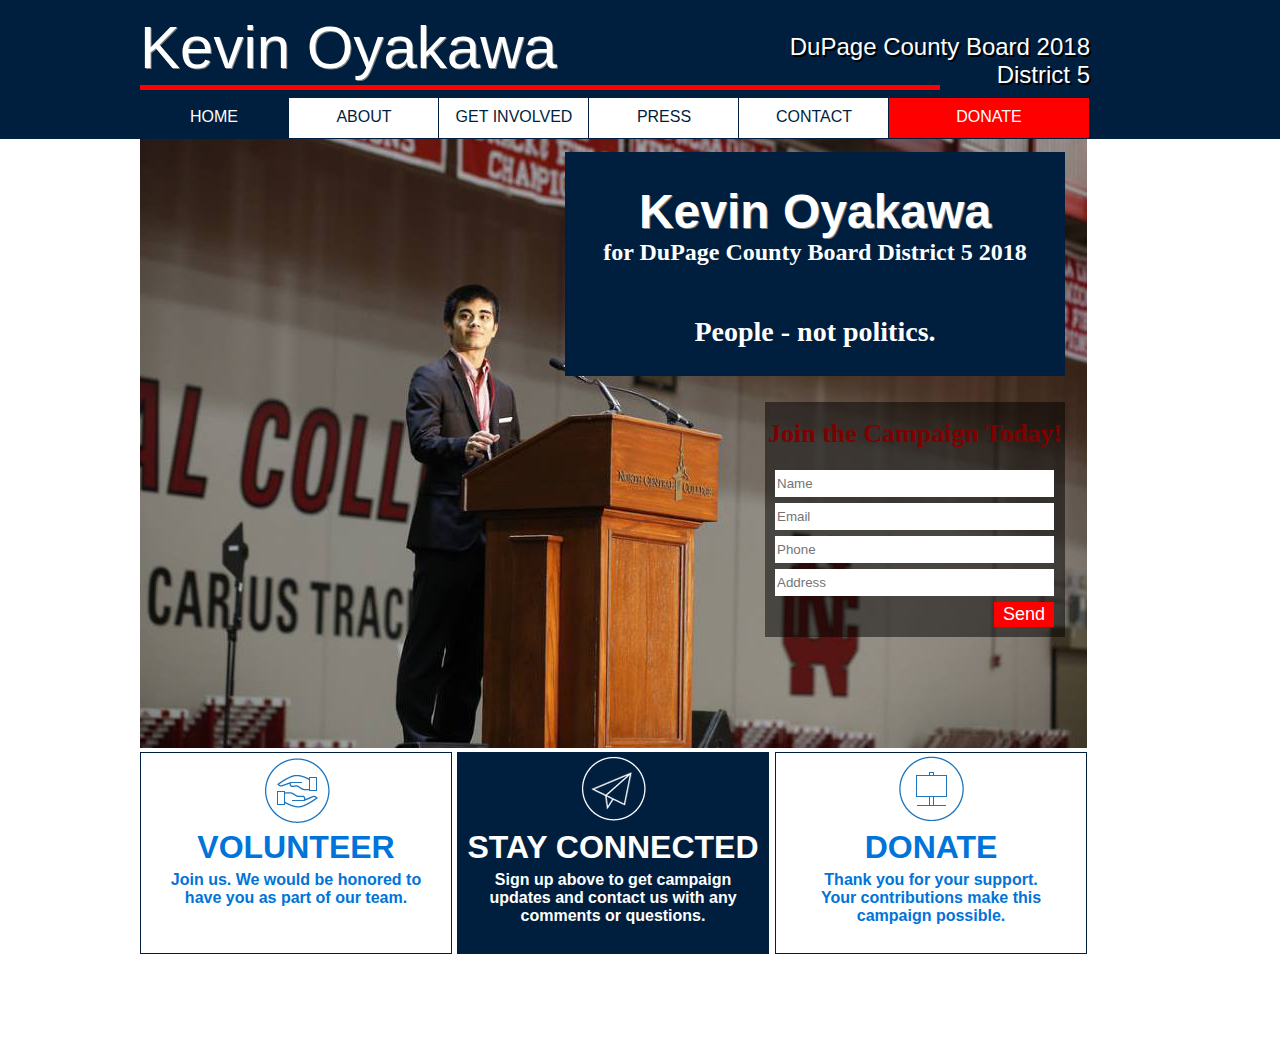
==== index/index.html @ a2b78e4a "Added additional pages" ====
<!DOCTYPE html>
<html>
    <head>
        <meta charset="utf-8">
        <meta http-equiv="Content-Type" content="text/html; charset=UTF-8">
        <meta name="keywords" content="kevin oyakawa, dupage, county board, north central">
        <meta name="description" content="North Central student running for DuPage County board.">
        <meta name="viewport" content="width=device-width, initial-scale=1.0">
        <meta name="author" content="Sean Gaffney">
        <link rel="stylesheet" href="index-style.css">
        <script type="text/javascript" src="index-js.js"></script>
        <title>Kevin For DuPage</title>
    </head>
    <body onload="fade()">
        <script>document.body.className += ' fade-out';</script>
        <div class="top-panel">
            <div class="panel-background"></div>
            <div class="panel-accent"></div>
            <div class="top-panel-text">
                <span id="top-panel-text-name">Kevin Oyakawa</span>
                <span id="top-panel-text-county">DuPage County Board 2018<br><span style="float:right">District 5</span></span>
            </div> <!--Top Panel Text-->
        </div> <!--Top Panel-->
        <div class="navbar">
            <ul>
                <a href=""><li id="active"><p>HOME</p></li></a>
                <a href="../about/about.html"><li><p>ABOUT</p></li></a>
                <a href="../get_involved/get_involved.html"><li><p>GET INVOLVED</p></li></a>
                <a href="../press/press.html" onmouseover="displayDropdown()" onmouseleave="hideDropdown()"><li><p>PRESS</p></li></a>
                <a href="../contact/contact.html"><li><p>CONTACT</p></li></a>
                <a href=""><li id="donate"><p>DONATE</p></li></a>
                <div class="dropdown-content" onmouseover="displayDropdown()" onmouseleave="hideDropdown()">
                    <a href="../press/articles/articles.html"><li><p style="font-size: 80%;">ARTICLES</p></li></a>
                    <a href="../press/press_releases/press_releases.html"><li><p style="font-size: 80%;">PRESS RELEASES</p></li></a>
                </div> <!--Dropdown-->
            </ul>
        </div> <!--Navbar-->
        <div class="opening-content">
            <img src="podium_img.jpg">
            <div class="welcome-message">
                <h1>Kevin Oyakawa</h1>
                <h2>for DuPage County Board District 5 2018</h2>
                <h3>People - not politics.</h3>
            </div> <!--Welcome Message-->
            <div class="sign-up">
                <div class="background"></div>
                <h1>Join the Campaign Today!</h1>
                <form>
                    <input type="text" name="name" placeholder="Name"><br>
                    <input type="text" name="email" placeholder="Email"><br>
                    <input type="text" name="phone" placeholder="Phone"><br>
                    <input type="text" name="address" placeholder="Address"><br>
                    <input id="button" type="submit" name="submit" value="Send">
                </form>
            </div> <!--Sign Up-->
        </div> <!--Opening Content-->
        <div class="quick-links">
            <div class="volunteer">
                <span style="position:absolute;width:100%;height:100%;cursor:pointer;text-align:center;color:#0074D9">
                    <h1 style="font-family:arial;position:relative;top:55px">VOLUNTEER</h1> 
                    <h2 style="font-size:16px;margin: 60px 10px;font-family:sans-serif">Join us. We would be honored to have you as part of our team.</h2>
                    <img src="volunteer_img.png" style="position:relative;top:-210px">
                </span>
            </div> <!--Volunteer-->
            <div class="stay-connected">
                <span style="position:absolute;width:100%;height:100%;cursor:pointer;text-align:center;color:white">
                    <h1 style="font-family:arial;position:relative;top:55px">STAY CONNECTED</h1>
                    <h2 style="font-size:16px;margin: 60px 10px;font-family:sans-serif">Sign up above to get campaign updates and contact us with any comments or questions.</h2>
                    <img src="stayconnected_img.png" style="position:relative;top:-230px">
                </span>
            </div> <!--Stay Connected-->
            <div class="donate">
                <span style="position:absolute;width:100%;height:100%;cursor:pointer;text-align:center;color:#0074D9">
                    <h1 style="font-family:arial;position:relative;top:55px">DONATE</h1>
                    <h2 style="font-size:16px;margin: 60px 30px;font-family:sans-serif">Thank you for your support. Your contributions make this campaign possible.</h2>
                    <img src="donate_image.png" style="position:relative;top:-230px">
                </span>
            </div> <!--Donate-->
        </div> <!--Quick Links-->
    </body>
</html>
---- index/index-style.css ----
body {
    background-color: white;
    opacity: 1;
    transition: 1s opacity;
}

body.fade-out {
    opacity: 0;
    transition: none;
}

.panel-background {
    position: absolute;
    width: 100%;
    height: 139px;
    left: 0;
    top: 0;
    background-color: #001f3f;
    z-index: -1 !important;
}

.panel-accent {
    position: relative;
    width: 800px;
    height: 5px;
    background-color: red;
    top: 77px;
}

.top-panel {
    width: 1000px;
    height: 90px;
    margin: auto;
    background-color: #001f3f;
}

.top-panel-text {
    margin: auto;
    width: 1000px;
}

#top-panel-text-name {
    font-size: 60px;
    font-family: arial;
    color: white;
    text-shadow: 1px 1px grey;
}

#top-panel-text-county {
    position: relative;
    font-size: 24px;
    font-family: arial;
    color: white;
    text-shadow: 2px 2px black;
    float: right;
    right: 50px;
    top: 20px;
}

.navbar {
    margin: auto;
    width: 1000px;
    height: 41px;
    background-color: #001f3f;
}

.navbar ul {
    width: 1000px;
    margin: auto;
    font-family: arial;
}

.navbar li {
    border: 1px solid #001f3f;
    position: relative;
    float: left;
    right: 41px;
    list-style: none;
    background-color: white;
    color: #001f3f;
    width: 150px;
    height: 40px;
    text-align: center;
    margin: -1px;
}

.navbar #donate {   
    width: 200px;
    background-color: red;
    margin: -1px;
    color: white;
}

.navbar li p {
    margin: 10px;
}

.navbar .dropdown-content {
    display: none;
    position: relative;
    width: 1px;
    left: -500px;
    top: 41px;
    z-index: 1;
}

.navbar .dropdown-content li{
    width: 149px;
    height: 30px;
}

.navbar .dropdown-content li p {
    margin: 7px;
    font-family: arial;
}

.navbar li:hover {
    background-color: #001f3f;
    color: white;
}

.navbar #active {
    background-color: #001f3f;
    color: white;
}

.opening-content {
    width: 1000px;
    margin: auto;
}

.welcome-message {
    position: relative;
    width: 50%;
    background-color: #001f3f;
    color: white;
    float: right;
    top: -600px;
    right: 75px;
    text-align: center;
}

.welcome-message h1 {
    margin-bottom: 0px;
    font-family: sans-serif;
    font-size: 48px;
    text-shadow: 1px 1px gray;
}

.welcome-message h2 {
    margin-top: 0px;
    font-family: serif;
    
}

.welcome-message h3 {
    margin-top: 50px;
    font-family: serif;
    font-size: 28px;
}

.sign-up {
    position: relative;
    width: 30%;
    height: 235px;
    float: right;
    top: -350px;
    right: -425px;
    color: red;
}

.sign-up .background {
    position: absolute;
    width: 100%;
    height: 100%;
    background-color: black;
    opacity: 0.5;
    z-index: 0;
}

.sign-up h1 {
    color: red;
    text-align: center;
    font-size: 26px;
}

.sign-up form {
    position: absolute;
}

.sign-up input {
    width: 275px;
    height: 25px;
    margin: 3px 10px;
    border: none;
    font-family: arial;
}

.sign-up #button {
    float: right;
    width: 60px;
    background-color: red;
    color: white;
    font-family: arial;
    font-size: 18px;
    cursor: pointer;
}

.quick-links {
    width: 1000px;
    height: 200px;
    margin: auto;
}

.quick-links .volunteer {
    position: relative;
    border: 1px solid #001f3f;
    width: 31%;
    height: 200px;
}

.quick-links .stay-connected {
    position: relative;
    background-color: #001f3f;
    border: 1px solid #001f3f;
    width: 31%;
    height: 200px;
    left: 317px;
    top: -202px;
}

.quick-links .donate {
    position: relative;
    border: 1px solid #001f3f;
    width: 31%;
    height: 200px;
    left: 635px;
    top: -404px;
}
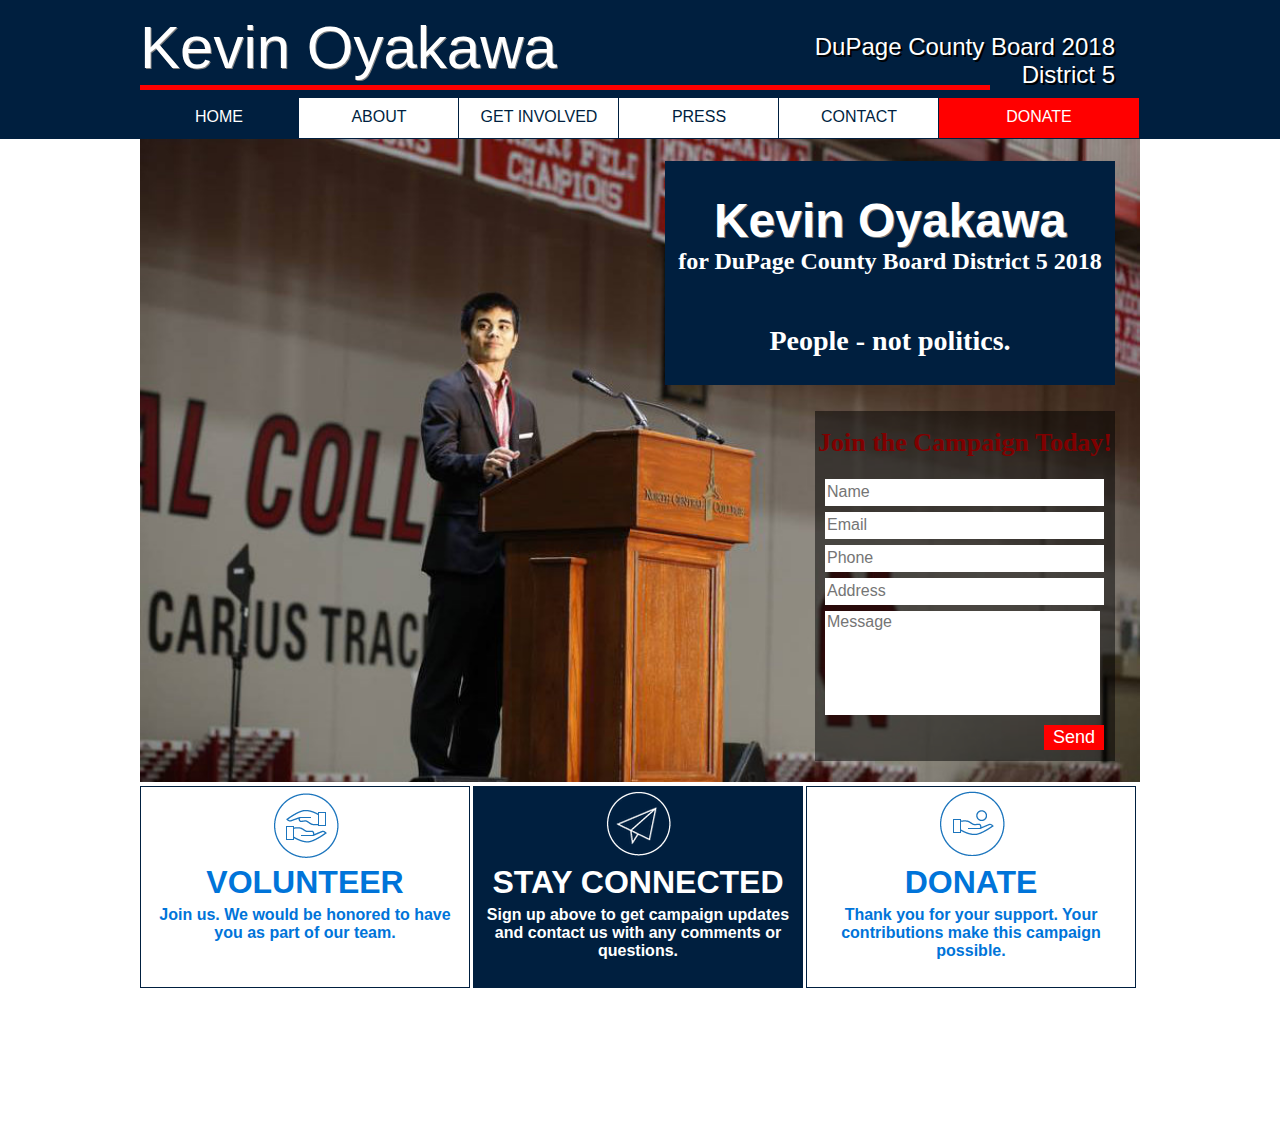
==== commit dc752879: "Fixed horizontal sizing issue, added linking" ====
--- a/index/index.html
+++ b/index/index.html
@@ -12,7 +12,6 @@
         <title>Kevin For DuPage</title>
     </head>
     <body onload="fade()">
-        <script>document.body.className += ' fade-out';</script>
         <div class="top-panel">
             <div class="panel-background"></div>
             <div class="panel-accent"></div>
@@ -23,59 +22,62 @@
         </div> <!--Top Panel-->
         <div class="navbar">
             <ul>
-                <a href=""><li id="active"><p>HOME</p></li></a>
+                <a href="#"><li id="active"><p>HOME</p></li></a>
                 <a href="../about/about.html"><li><p>ABOUT</p></li></a>
                 <a href="../get_involved/get_involved.html"><li><p>GET INVOLVED</p></li></a>
                 <a href="../press/press.html" onmouseover="displayDropdown()" onmouseleave="hideDropdown()"><li><p>PRESS</p></li></a>
                 <a href="../contact/contact.html"><li><p>CONTACT</p></li></a>
-                <a href=""><li id="donate"><p>DONATE</p></li></a>
+                <a href="https://www.paypal.me/KevinOyakawa"><li id="donate"><p>DONATE</p></li></a>
                 <div class="dropdown-content" onmouseover="displayDropdown()" onmouseleave="hideDropdown()">
                     <a href="../press/articles/articles.html"><li><p style="font-size: 80%;">ARTICLES</p></li></a>
                     <a href="../press/press_releases/press_releases.html"><li><p style="font-size: 80%;">PRESS RELEASES</p></li></a>
                 </div> <!--Dropdown-->
             </ul>
         </div> <!--Navbar-->
-        <div class="opening-content">
-            <img src="podium_img.jpg">
-            <div class="welcome-message">
-                <h1>Kevin Oyakawa</h1>
-                <h2>for DuPage County Board District 5 2018</h2>
-                <h3>People - not politics.</h3>
-            </div> <!--Welcome Message-->
-            <div class="sign-up">
-                <div class="background"></div>
-                <h1>Join the Campaign Today!</h1>
-                <form>
-                    <input type="text" name="name" placeholder="Name"><br>
-                    <input type="text" name="email" placeholder="Email"><br>
-                    <input type="text" name="phone" placeholder="Phone"><br>
-                    <input type="text" name="address" placeholder="Address"><br>
-                    <input id="button" type="submit" name="submit" value="Send">
-                </form>
-            </div> <!--Sign Up-->
-        </div> <!--Opening Content-->
-        <div class="quick-links">
-            <div class="volunteer">
-                <span style="position:absolute;width:100%;height:100%;cursor:pointer;text-align:center;color:#0074D9">
-                    <h1 style="font-family:arial;position:relative;top:55px">VOLUNTEER</h1> 
-                    <h2 style="font-size:16px;margin: 60px 10px;font-family:sans-serif">Join us. We would be honored to have you as part of our team.</h2>
-                    <img src="volunteer_img.png" style="position:relative;top:-210px">
-                </span>
-            </div> <!--Volunteer-->
-            <div class="stay-connected">
-                <span style="position:absolute;width:100%;height:100%;cursor:pointer;text-align:center;color:white">
-                    <h1 style="font-family:arial;position:relative;top:55px">STAY CONNECTED</h1>
-                    <h2 style="font-size:16px;margin: 60px 10px;font-family:sans-serif">Sign up above to get campaign updates and contact us with any comments or questions.</h2>
-                    <img src="stayconnected_img.png" style="position:relative;top:-230px">
-                </span>
-            </div> <!--Stay Connected-->
-            <div class="donate">
-                <span style="position:absolute;width:100%;height:100%;cursor:pointer;text-align:center;color:#0074D9">
-                    <h1 style="font-family:arial;position:relative;top:55px">DONATE</h1>
-                    <h2 style="font-size:16px;margin: 60px 30px;font-family:sans-serif">Thank you for your support. Your contributions make this campaign possible.</h2>
-                    <img src="donate_image.png" style="position:relative;top:-230px">
-                </span>
-            </div> <!--Donate-->
-        </div> <!--Quick Links-->
+        <div class="fade">
+            <div class="opening-content">
+                <img src="podium_img.jpg" width="1000px">
+                <div class="welcome-message">
+                    <h1>Kevin Oyakawa</h1>
+                    <h2>for DuPage County Board District 5 2018</h2>
+                    <h3>People - not politics.</h3>
+                </div> <!--Welcome Message-->
+                <div class="sign-up">
+                    <div class="background"></div>
+                    <h1>Join the Campaign Today!</h1>
+                    <form>
+                        <input type="text" name="name" placeholder="Name"><br>
+                        <input type="text" name="email" placeholder="Email"><br>
+                        <input type="text" name="phone" placeholder="Phone"><br>
+                        <input type="text" name="address" placeholder="Address"><br>
+                        <textarea name="message" placeholder="Message"></textarea><br>
+                        <input id="button" type="submit" name="submit" value="Send">
+                    </form>
+                </div> <!--Sign Up-->
+            </div> <!--Opening Content-->
+            <div class="quick-links">
+                <div class="volunteer">
+                    <span style="position:absolute;width:100%;height:100%;cursor:pointer;text-align:center;color:#0074D9" onclick="location.href='../get_involved/get_involved.html'">
+                        <h1 style="font-family:arial;position:relative;top:55px">VOLUNTEER</h1> 
+                        <h2 style="font-size:16px;margin: 60px 10px;font-family:sans-serif">Join us. We would be honored to have you as part of our team.</h2>
+                        <img src="volunteer_img.png" style="position:relative;top:-210px">
+                    </span>
+                </div> <!--Volunteer-->
+                <div class="stay-connected">
+                    <span style="position:absolute;width:100%;height:100%;cursor:pointer;text-align:center;color:white" onclick="location.href='../get_involved/get_involved.html'">
+                        <h1 style="font-family:arial;position:relative;top:55px">STAY CONNECTED</h1>
+                        <h2 style="font-size:16px;margin: 60px 10px;font-family:sans-serif">Sign up above to get campaign updates and contact us with any comments or questions.</h2>
+                        <img src="stayconnected_img.png" style="position:relative;top:-230px">
+                    </span>
+                </div> <!--Stay Connected-->
+                <div class="donate">
+                    <span style="position:absolute;width:100%;height:100%;cursor:pointer;text-align:center;color:#0074D9" onclick="location.href='https://www.paypal.me/KevinOyakawa'">
+                        <h1 style="font-family:arial;position:relative;top:55px">DONATE</h1>
+                        <h2 style="font-size:16px;margin: 60px 30px;font-family:sans-serif">Thank you for your support. Your contributions make this campaign possible.</h2>
+                        <img src="donate_image.png" style="position:relative;top:-230px">
+                    </span>
+                </div> <!--Donate-->
+            </div> <!--Quick Links-->
+        </div> <!--Fade-->
     </body>
 </html>--- a/index/index-style.css
+++ b/index/index-style.css
@@ -1,12 +1,11 @@
 body {
     background-color: white;
-    opacity: 1;
+}
+
+.fade {
+    opacity: 0;
     transition: 1s opacity;
-}
-
-body.fade-out {
-    opacity: 0;
-    transition: none;
+    background-color: white;
 }
 
 .panel-background {
@@ -21,7 +20,7 @@
 
 .panel-accent {
     position: relative;
-    width: 800px;
+    width: 850px;
     height: 5px;
     background-color: red;
     top: 77px;
@@ -53,7 +52,7 @@
     color: white;
     text-shadow: 2px 2px black;
     float: right;
-    right: 50px;
+    right: 25px;
     top: 20px;
 }
 
@@ -78,7 +77,7 @@
     list-style: none;
     background-color: white;
     color: #001f3f;
-    width: 150px;
+    width: 160px;
     height: 40px;
     text-align: center;
     margin: -1px;
@@ -99,14 +98,17 @@
     display: none;
     position: relative;
     width: 1px;
-    left: -500px;
-    top: 41px;
+    left: 480px;
+    top: 1px;
     z-index: 1;
 }
 
 .navbar .dropdown-content li{
-    width: 149px;
+    width: 159px;
     height: 30px;
+    border-bottom: 1px solid white;
+    border-left: 1px solid white;
+    border-right: 1px solid white;
 }
 
 .navbar .dropdown-content li p {
@@ -131,12 +133,12 @@
 
 .welcome-message {
     position: relative;
-    width: 50%;
-    background-color: #001f3f;
-    color: white;
-    float: right;
-    top: -600px;
-    right: 75px;
+    width: 450px;
+    background-color: #001f3f;
+    color: white;
+    float: right;
+    top: -625px;
+    right: 25px;
     text-align: center;
 }
 
@@ -162,9 +164,9 @@
 .sign-up {
     position: relative;
     width: 30%;
-    height: 235px;
-    float: right;
-    top: -350px;
+    height: 350px;
+    float: right;
+    top: -375px;
     right: -425px;
     color: red;
 }
@@ -194,6 +196,17 @@
     margin: 3px 10px;
     border: none;
     font-family: arial;
+    font-size: 16px;
+}
+
+.sign-up textarea {
+    width: 271px;
+    height: 100px;
+    margin: 3px 10px;
+    border: none;
+    font-family: arial;
+    font-size: 16px;
+    resize: none;
 }
 
 .sign-up #button {
@@ -215,7 +228,7 @@
 .quick-links .volunteer {
     position: relative;
     border: 1px solid #001f3f;
-    width: 31%;
+    width: 328px;
     height: 200px;
 }
 
@@ -223,17 +236,17 @@
     position: relative;
     background-color: #001f3f;
     border: 1px solid #001f3f;
-    width: 31%;
-    height: 200px;
-    left: 317px;
+    width: 328px;
+    height: 200px;
+    left: 333px;
     top: -202px;
 }
 
 .quick-links .donate {
     position: relative;
     border: 1px solid #001f3f;
-    width: 31%;
-    height: 200px;
-    left: 635px;
+    width: 328px;
+    height: 200px;
+    left: 666px;
     top: -404px;
 }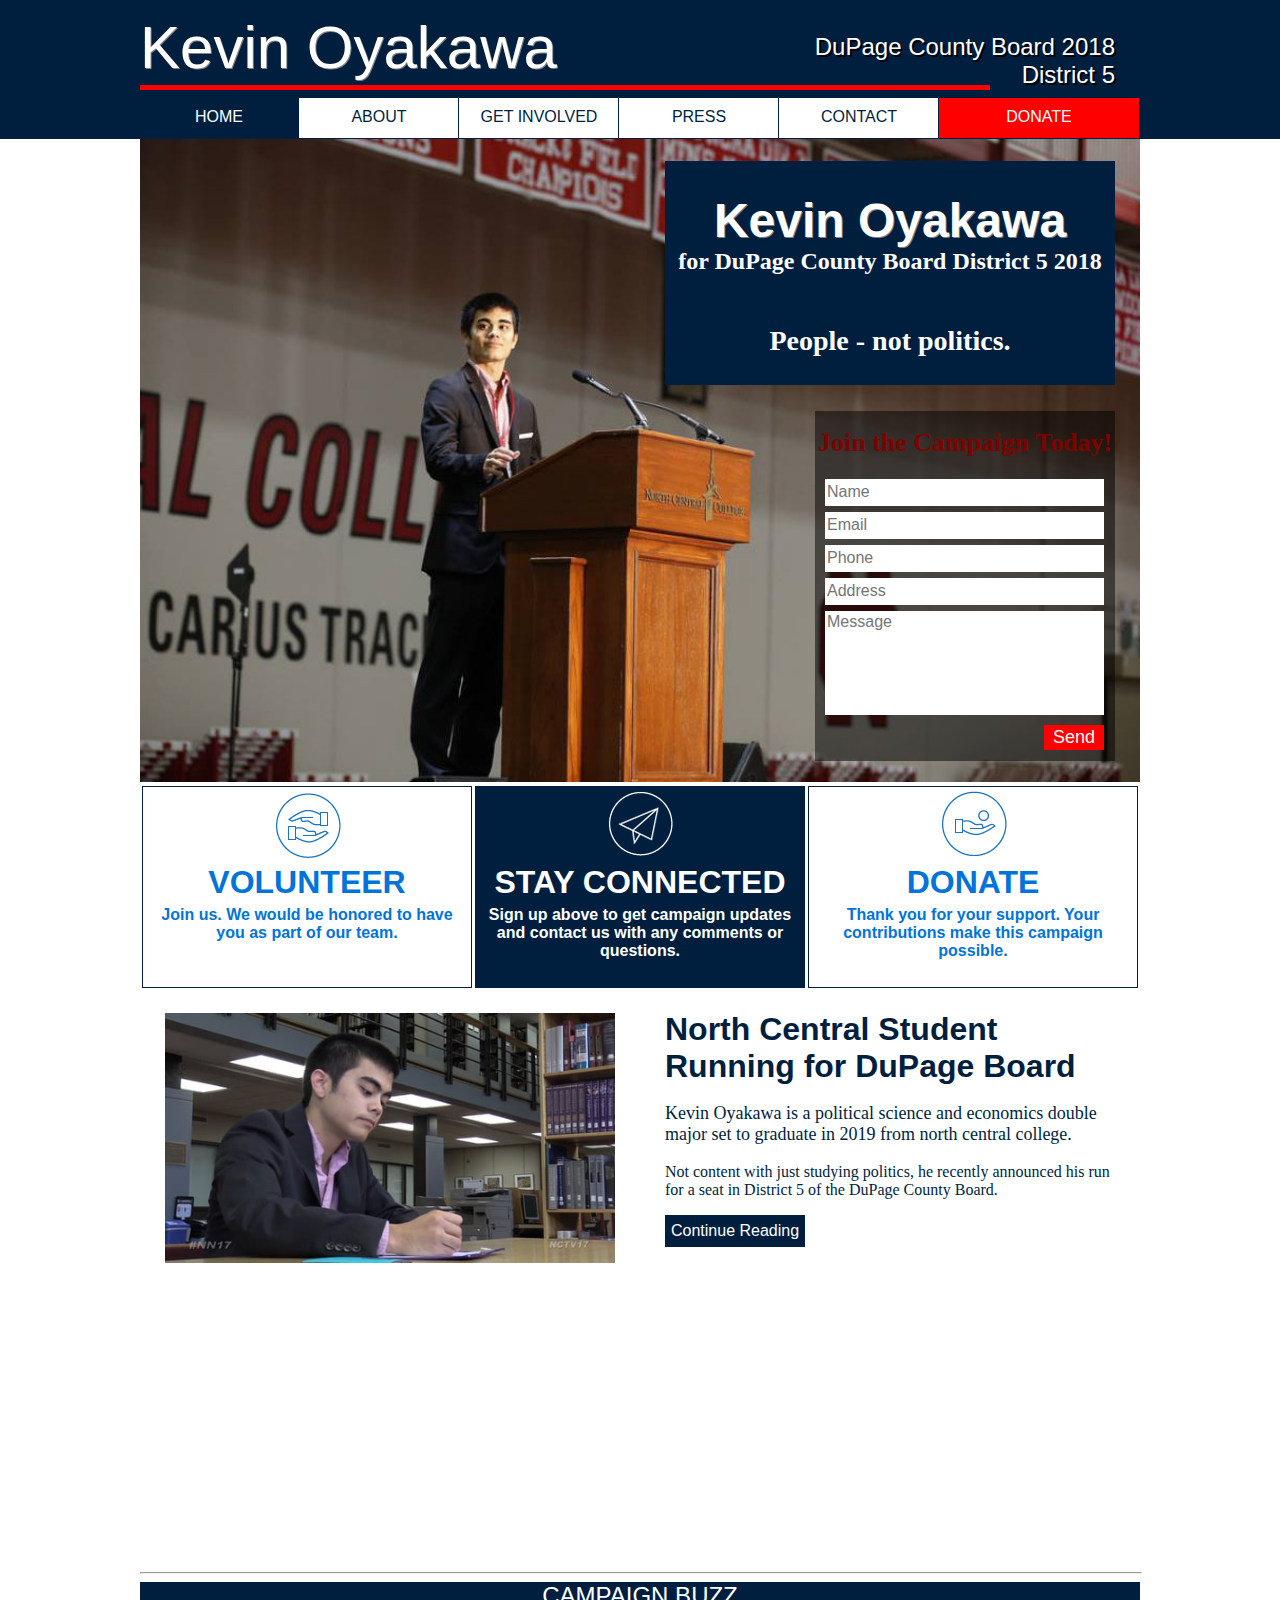
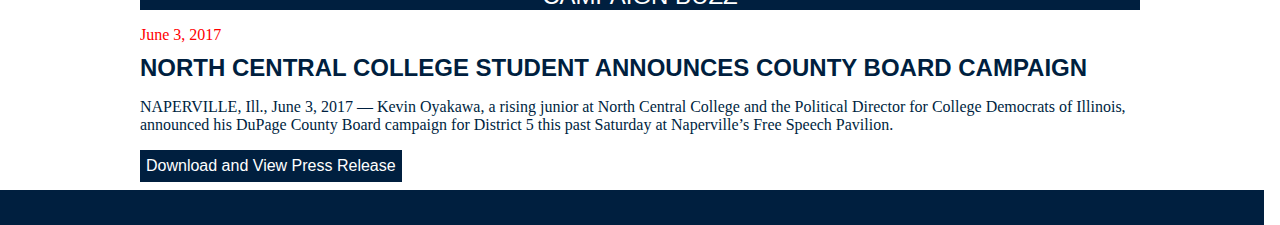
==== commit 2f542e23: "Finished home page, need to fix spacing at some point" ====
--- a/index/index.html
+++ b/index/index.html
@@ -78,6 +78,31 @@
                     </span>
                 </div> <!--Donate-->
             </div> <!--Quick Links-->
+            <div class="intro-video">
+                <div class="video">
+                    <img src="video_placeholder.png" width="450px" height="250px" style="position:relative;top:-123px">
+                </div> <!--Video-->
+                <div class="video-description">
+                    <h1 style="font-size:32px;font-family:sans-serif;margin:0px 0px">North Central Student Running for DuPage Board</h1>
+                    <p style="font-size:18px">Kevin Oyakawa is a political science and economics double major set to graduate in 2019 from north central college.</p>
+                    <p>Not content with just studying politics, he recently announced his run for a seat in District 5 of the DuPage County Board.</p>
+                    <button onclick="window.open('http://www.nctv17.com/north-central-college-student-running-for-dupage-board/')">Continue Reading</button>
+                </div> <!--Video Description-->
+                <hr style="color:red;width:1000px">
+            </div> <!--Intro Video-->
+            <div class="campaign-buzz">
+                <div class="header">
+                    CAMPAIGN BUZZ
+                </div> <!--Header-->
+                <div class="body">
+                    <p style="margin-bottom:10px;color:red">June 3, 2017</p>
+                    <h1 style="font-family:sans-serif;font-size:24px;color:#001f3f;margin-top:0px">NORTH CENTRAL COLLEGE STUDENT ANNOUNCES COUNTY BOARD CAMPAIGN</h1>
+                    <p style="color:#001f3f">NAPERVILLE, Ill., June 3, 2017 — Kevin Oyakawa, a rising junior at North Central College and the Political Director for College Democrats of Illinois, announced his DuPage County Board campaign for District 5 this past Saturday at Naperville’s Free Speech Pavilion.</p>
+                    <button onclick="">Download and View Press Release</button>
+                    <br><br>
+                </div> <!--Body-->
+            </div> <!--Campaign-Buzz-->
+            <div class="footer"></div>
         </div> <!--Fade-->
     </body>
 </html>--- a/index/index-style.css
+++ b/index/index-style.css
@@ -200,7 +200,7 @@
 }
 
 .sign-up textarea {
-    width: 271px;
+    width: 275px;
     height: 100px;
     margin: 3px 10px;
     border: none;
@@ -230,6 +230,7 @@
     border: 1px solid #001f3f;
     width: 328px;
     height: 200px;
+    left: 2px;
 }
 
 .quick-links .stay-connected {
@@ -238,7 +239,7 @@
     border: 1px solid #001f3f;
     width: 328px;
     height: 200px;
-    left: 333px;
+    left: 335px;
     top: -202px;
 }
 
@@ -247,6 +248,69 @@
     border: 1px solid #001f3f;
     width: 328px;
     height: 200px;
-    left: 666px;
+    left: 668px;
     top: -404px;
+}
+
+.intro-video {
+    width: 1000px;
+    margin: auto;
+}
+
+.video {
+    margin: 25px 25px;
+    position: relative;
+    width: 450px;
+    height: 250px;
+}
+
+.video-description {
+    position: relative;
+    width: 450px;
+    top: -300px;
+    float: right;
+    margin: 25px 25px;
+    color: #001f3f;
+}
+
+.video-description button {
+    border: none;
+    background-color: #001f3f;
+    color: white;
+    height: 32px;
+    font-size: 16px;
+    cursor: pointer;
+}
+
+.campaign-buzz {
+    width: 1000px;
+    margin: auto;
+    overflow: auto;
+}
+
+.campaign-buzz .header {
+    background-color: #001f3f;
+    color: white;
+    width: 1000px;
+    text-align: center;
+    font-size: 24px;
+    font-family: sans-serif;
+}
+
+.campaign-buzz button {
+    border: none;
+    background-color: #001f3f;
+    color: white;
+    height: 32px;
+    font-size: 16px;
+    cursor: pointer;
+}
+
+.footer {
+    position: relative;
+    bottom: 0;
+    width: 98.9vw;
+    height: 35px;
+    margin: -10px;
+    background-color: #001f3f;
 }